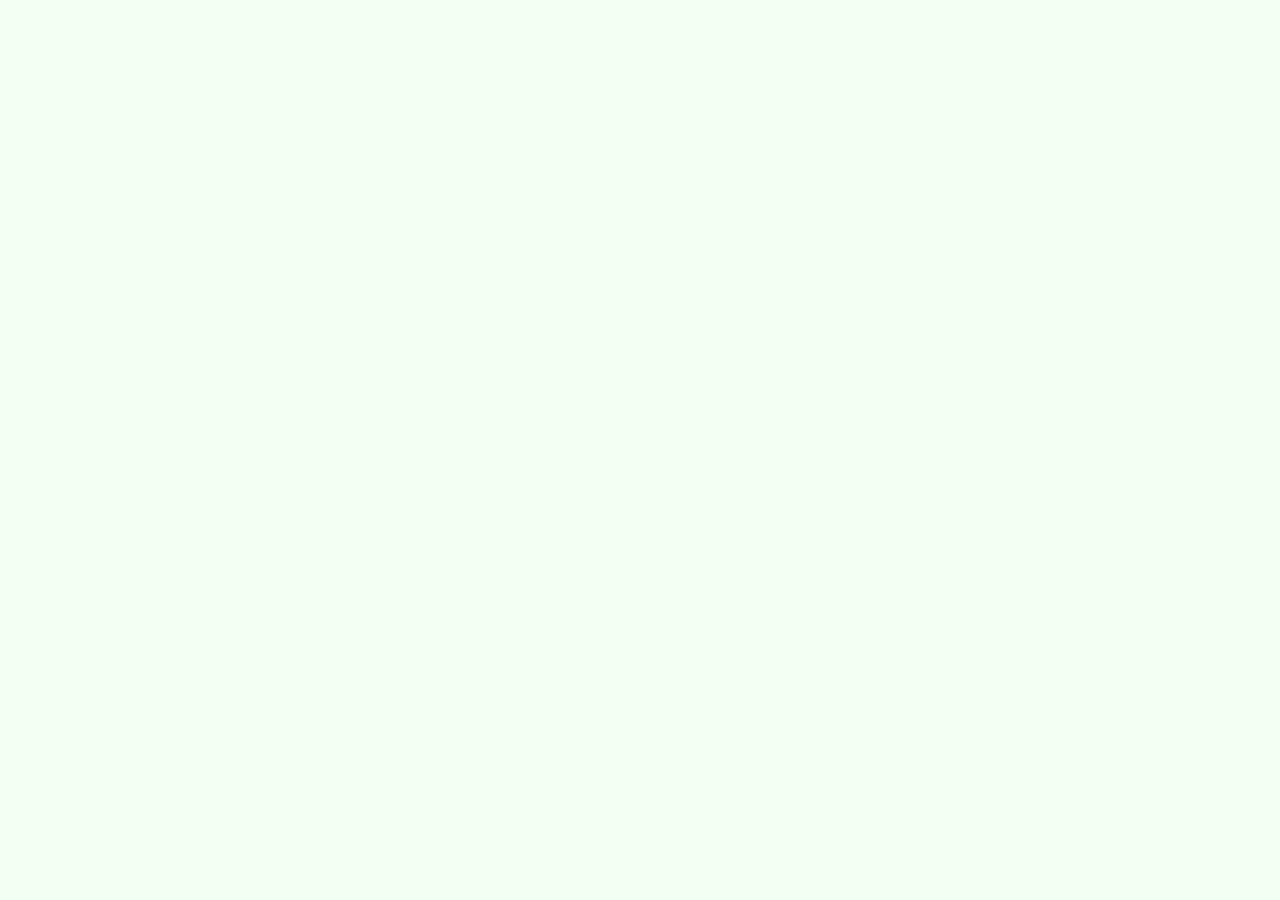
==== lab-b/index.html @ 8cc14326 "LAB-B: init" ====
<!doctype html>
<html lang="en">
<head>
    <meta charset="UTF-8">
    <meta name="viewport" content="width=device-width, initial-scale=1">
    <title>Kacper Marciszewski 55816 - AI LAB B</title>

    <link rel="stylesheet" href="styles.css" type="text/css">
    <script src="scripts.js" defer></script>
</head>
<body>

</body>
</html>
---- lab-b/styles.css ----
body {
  background-color: #f3fff3;
}
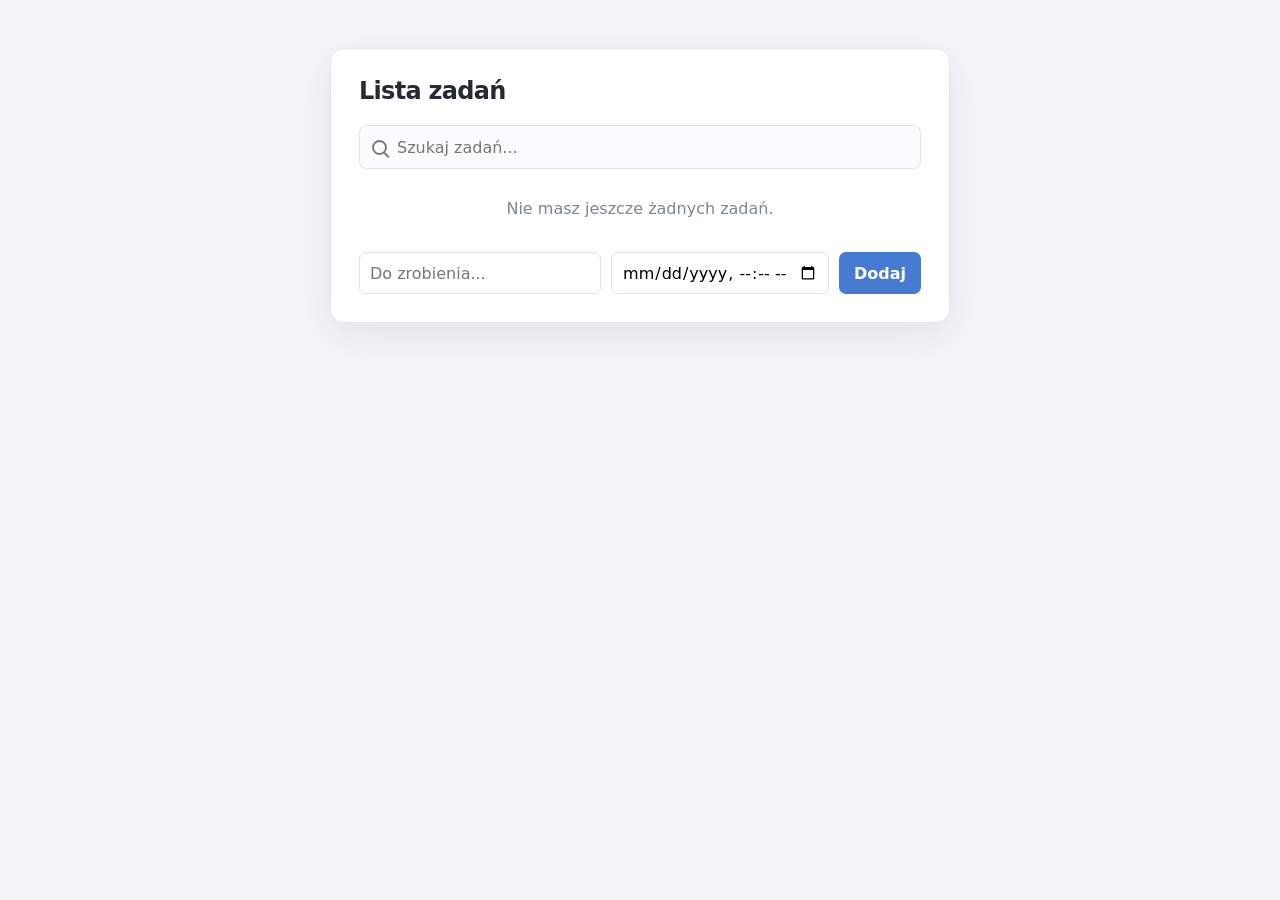
==== commit a86f0b23: "lab-b finished" ====
--- a/lab-b/index.html
+++ b/lab-b/index.html
@@ -1,14 +1,57 @@
 <!doctype html>
-<html lang="en">
+<html lang="pl">
 <head>
     <meta charset="UTF-8">
     <meta name="viewport" content="width=device-width, initial-scale=1">
     <title>Kacper Marciszewski 55816 - AI LAB B</title>
 
-    <link rel="stylesheet" href="styles.css" type="text/css">
+    <link rel="stylesheet" href="styles.css">
     <script src="scripts.js" defer></script>
 </head>
 <body>
+    <main class="todo-app">
+        <h1>Lista zadań</h1>
 
+        <label class="search-field" for="search-input">
+            <span class="visually-hidden">Szukaj zadań</span>
+            <span aria-hidden="true" class="search-icon"></span>
+            <input id="search-input" type="search" placeholder="Szukaj zadań..." autocomplete="off">
+        </label>
+
+        <ul id="task-list" class="task-list" aria-label="Zadania"></ul>
+        <p id="edit-error" class="error-message" aria-live="polite"></p>
+
+        <template id="task-template">
+            <li class="task-row">
+                <span class="task-text"></span>
+                <time class="task-date"></time>
+                <button class="delete-button" type="button" data-action="delete" title="Usuń zadanie">×</button>
+            </li>
+        </template>
+        <template id="edit-template">
+            <li class="task-row is-editing">
+                <input class="edit-text" type="text" aria-label="Treść zadania" minlength="3" maxlength="255">
+                <input class="edit-date" type="datetime-local" aria-label="Termin wykonania">
+                <button class="save-button" type="button" data-action="save">Zapisz</button>
+            </li>
+        </template>
+
+        <form id="task-form" class="task-form" novalidate>
+            <label class="visually-hidden" for="task-input">Treść nowego zadania</label>
+            <input
+                id="task-input"
+                type="text"
+                placeholder="Do zrobienia..."
+                minlength="3"
+                maxlength="255"
+                required
+            >
+            <label class="visually-hidden" for="due-date-input">Termin wykonania</label>
+            <input id="due-date-input" type="datetime-local">
+            <button class="add-button" type="submit">Dodaj</button>
+            <p id="form-error" class="error-message" aria-live="polite"></p>
+        </form>
+    </main>
 </body>
 </html>
+<!-- kod wygenerowany -->
--- a/lab-b/styles.css
+++ b/lab-b/styles.css
@@ -1,3 +1,227 @@
+:root {
+    color-scheme: light;
+    font-family: system-ui, -apple-system, BlinkMacSystemFont, "Segoe UI", sans-serif;
+    color: #252a34;
+    background: #f3f6f8;
+    font-synthesis: none;
+    text-rendering: optimizeLegibility;
+}
+
+* {
+    box-sizing: border-box;
+}
+
 body {
-  background-color: #f3fff3;
-}
+    min-width: 320px;
+    min-height: 100vh;
+    margin: 0;
+    padding: 48px 20px;
+}
+
+button,
+input {
+    font: inherit;
+}
+
+.todo-app {
+    width: min(100%, 620px);
+    margin: 0 auto;
+    padding: 28px;
+    border: 1px solid #e2e7ec;
+    border-radius: 14px;
+    background: #fff;
+    box-shadow: 0 12px 38px rgb(33 48 63 / 9%);
+}
+
+h1 {
+    margin: 0 0 20px;
+    font-size: 1.5rem;
+    letter-spacing: -0.03em;
+}
+
+.search-field {
+    display: flex;
+    align-items: center;
+    gap: 10px;
+    min-height: 44px;
+    padding: 0 12px;
+    border: 1px solid #dce2e8;
+    border-radius: 8px;
+    background: #fbfcfd;
+}
+
+.search-field:focus-within {
+    border-color: #5486d8;
+    box-shadow: 0 0 0 3px rgb(84 134 216 / 15%);
+}
+
+.search-icon {
+    position: relative;
+    width: 15px;
+    height: 15px;
+    flex: 0 0 15px;
+    border: 2px solid #737d89;
+    border-radius: 50%;
+}
+
+.search-icon::after {
+    position: absolute;
+    right: -5px;
+    bottom: -3px;
+    width: 7px;
+    height: 2px;
+    border-radius: 2px;
+    background: #737d89;
+    content: "";
+    transform: rotate(45deg);
+}
+
+.search-field input {
+    width: 100%;
+    min-width: 0;
+    padding: 10px 0;
+    border: 0;
+    outline: 0;
+    background: transparent;
+}
+
+.task-list { min-height: 54px; margin: 12px 0 0; padding: 0; list-style: none; }
+.task-row { display: flex; align-items: center; gap: 10px; min-height: 43px; padding: 7px 3px; border-bottom: 1px dashed #cbd2da; cursor: pointer; }
+.task-text { min-width: 0; flex: 1; overflow-wrap: anywhere; }
+
+mark {
+    border-radius: 2px;
+    background: #ffeb99;
+    color: inherit;
+}
+
+.task-date { flex: 0 0 auto; color: #66717e; font-size: 0.85rem; font-variant-numeric: tabular-nums; }
+
+.delete-button {
+    display: grid;
+    width: 32px;
+    height: 32px;
+    flex: 0 0 auto;
+    place-items: center;
+    border: 0;
+    border-radius: 6px;
+    background: transparent;
+    color: #707986;
+    cursor: pointer;
+    font-size: 1.5rem;
+    line-height: 1;
+}
+
+.delete-button:hover {
+    background: #fff0ef;
+    color: #c3423c;
+}
+
+.empty-message { padding: 18px 4px; color: #7c8793; text-align: center; }
+
+.task-form {
+    display: grid;
+    grid-template-columns: minmax(0, 1fr) minmax(175px, 0.9fr) auto;
+    gap: 10px;
+    margin-top: 16px;
+}
+
+.task-form input,
+.edit-text,
+.edit-date {
+    min-width: 0;
+    height: 42px;
+    padding: 0 10px;
+    border: 1px solid #dce2e8;
+    border-radius: 7px;
+    background: #fff;
+}
+
+.task-form input:focus,
+.edit-text:focus,
+.edit-date:focus {
+    border-color: #5486d8;
+    outline: 3px solid rgb(84 134 216 / 15%);
+}
+
+.add-button,
+.save-button {
+    min-height: 42px;
+    padding: 0 15px;
+    border: 0;
+    border-radius: 7px;
+    background: #477bd1;
+    color: #fff;
+    cursor: pointer;
+    font-weight: 600;
+}
+
+.add-button:hover,
+.save-button:hover {
+    background: #3568bc;
+}
+
+.task-row.is-editing {
+    flex-wrap: wrap;
+    cursor: default;
+}
+
+.edit-text {
+    flex: 1 1 180px;
+}
+
+.edit-date {
+    flex: 1 1 175px;
+}
+
+.save-button {
+    flex: 0 0 auto;
+}
+
+.error-message {
+    grid-column: 1 / -1;
+    margin: 0;
+    color: #b42318;
+    font-size: 0.85rem;
+}
+
+.error-message:empty {
+    display: none;
+}
+
+.visually-hidden {
+    position: absolute;
+    width: 1px;
+    height: 1px;
+    overflow: hidden;
+    clip: rect(0, 0, 0, 0);
+    white-space: nowrap;
+    clip-path: inset(50%);
+}
+
+@media (max-width: 540px) {
+    body {
+        padding: 20px 12px;
+    }
+
+    .todo-app {
+        padding: 20px 16px;
+    }
+
+    .task-form {
+        grid-template-columns: 1fr 1fr;
+    }
+
+    .task-form input:first-of-type {
+        grid-column: 1 / -1;
+    }
+
+    .add-button {
+        grid-column: 1 / -1;
+    }
+
+    .task-date {
+        font-size: 0.75rem;
+    }
+}
+/* kod wygenerowany */
